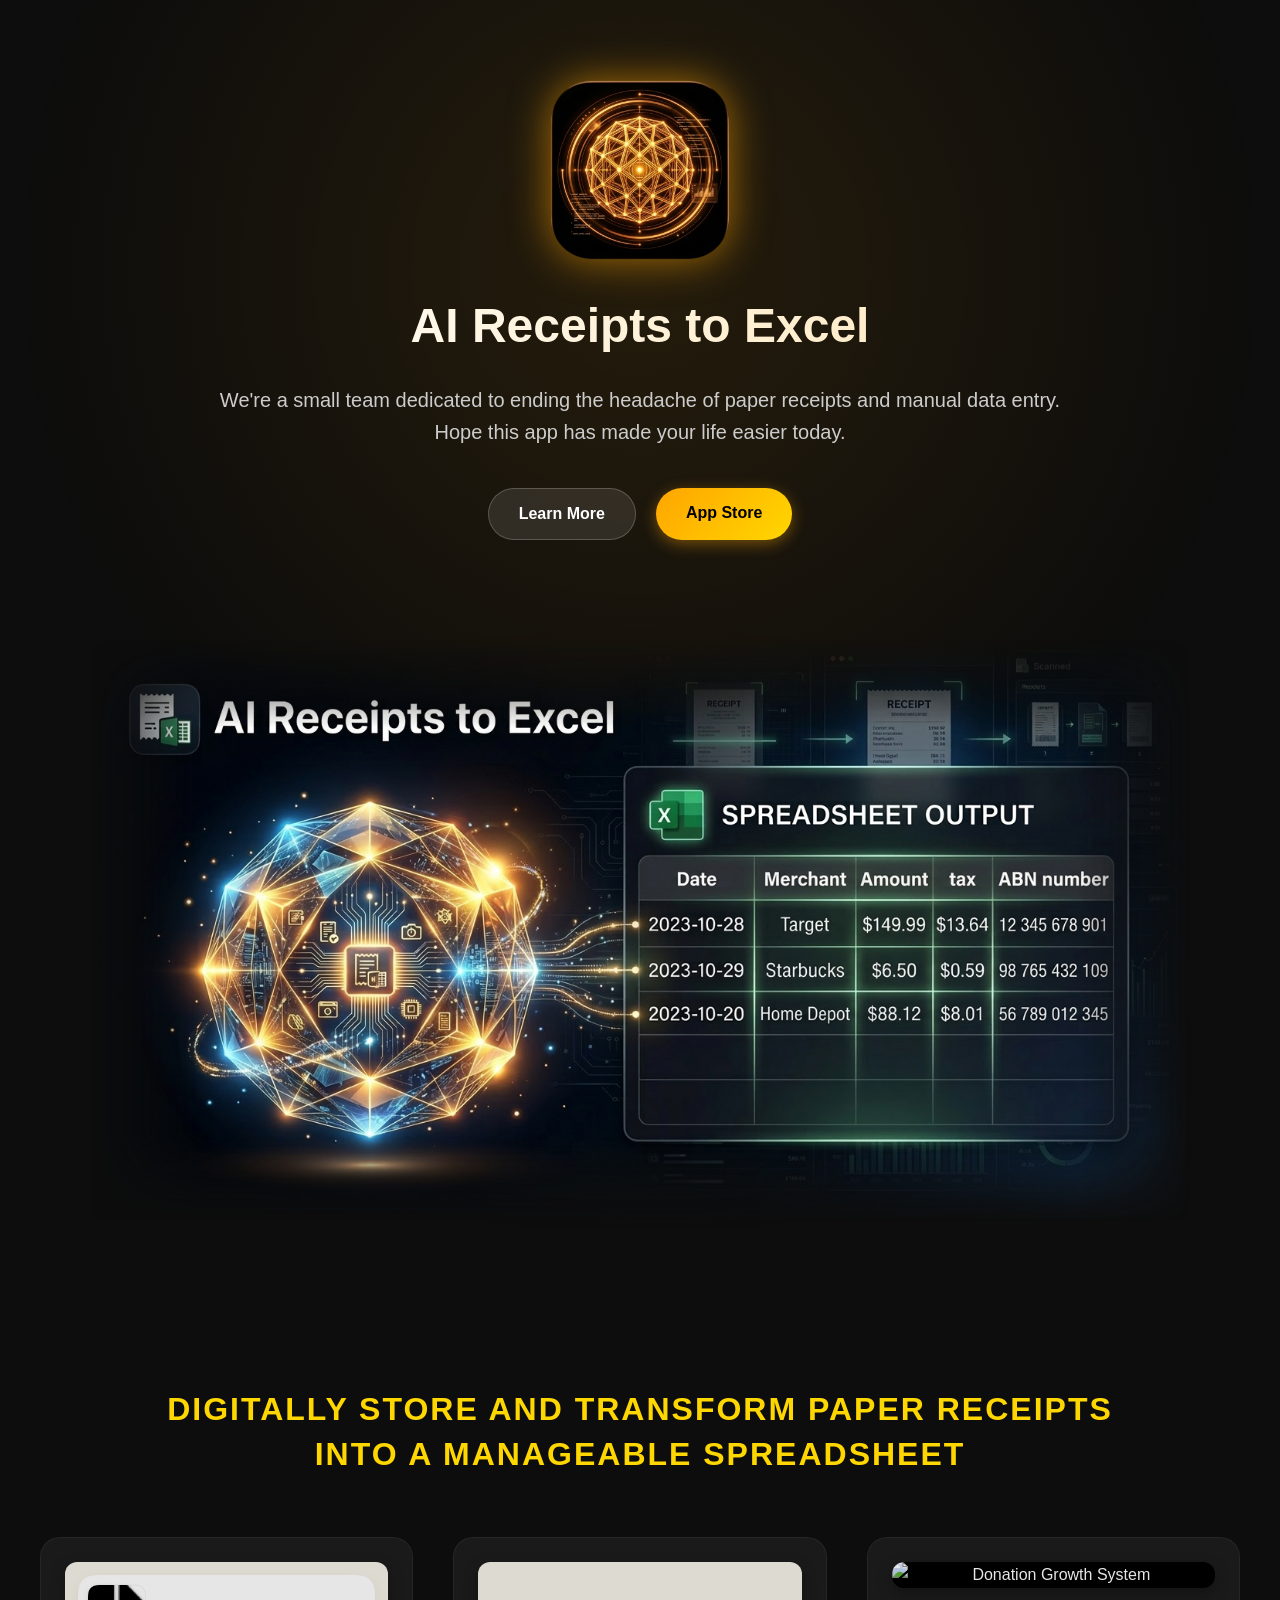
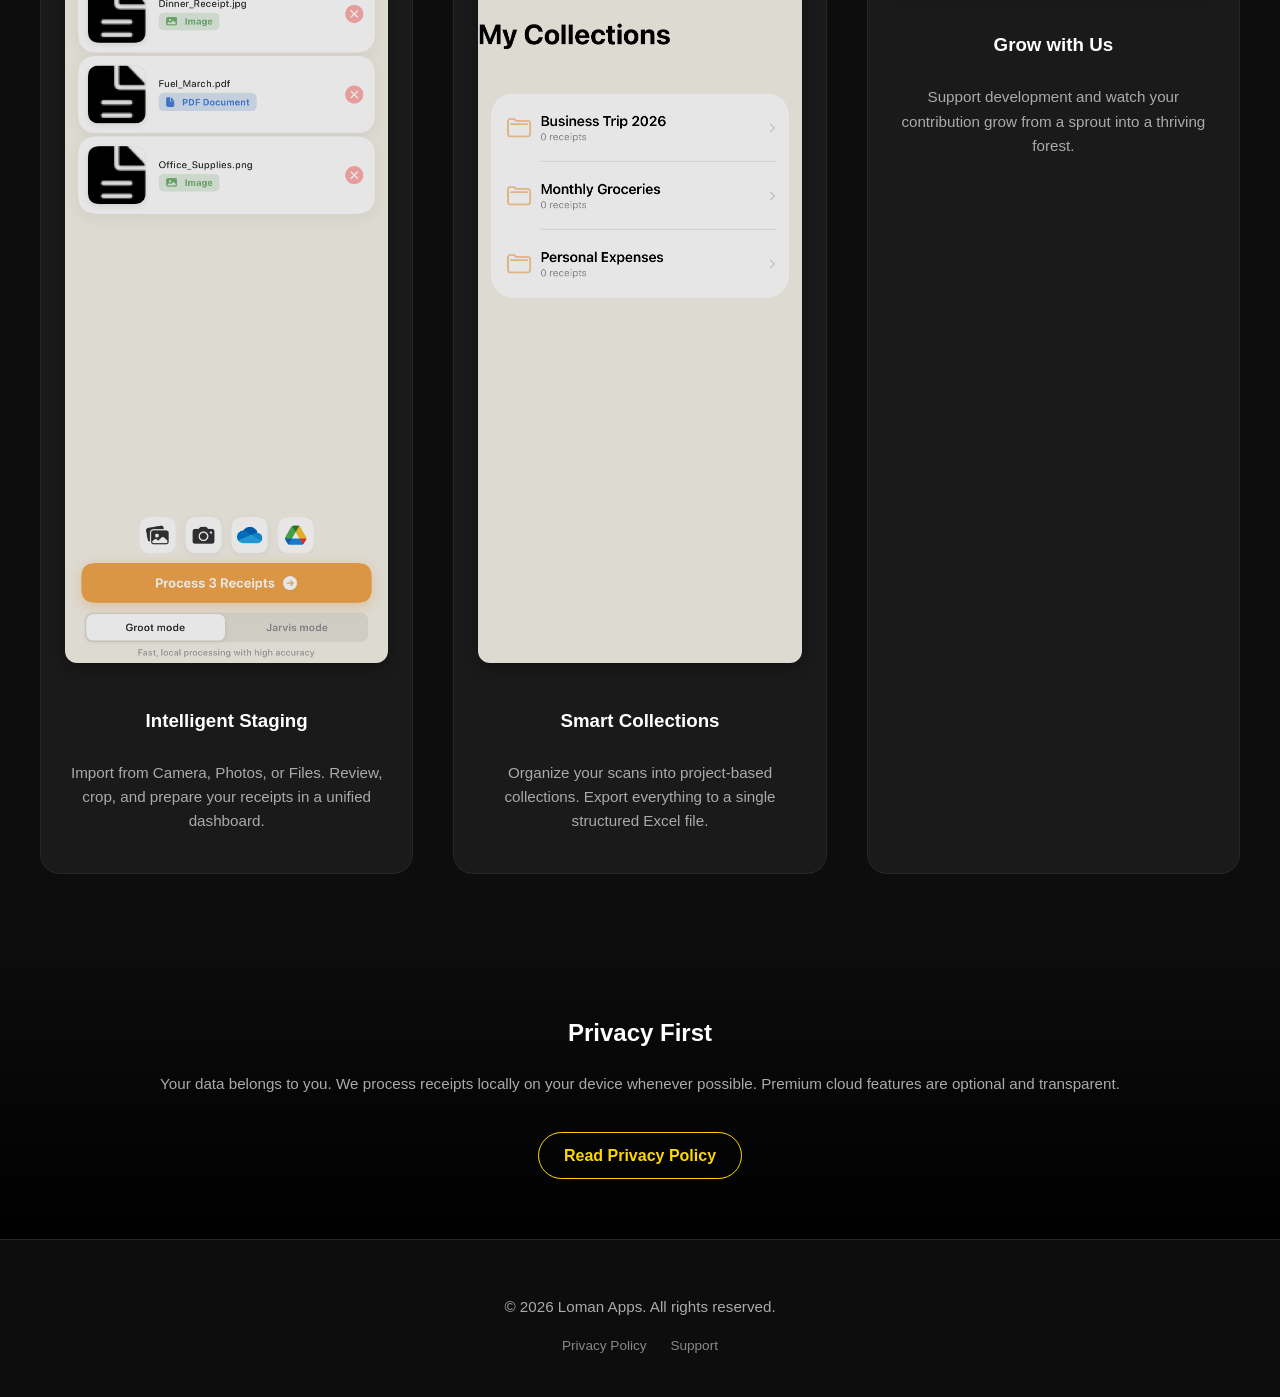
==== index.html @ 1a1b17c7 "Update index.html" ====
<!DOCTYPE html>
<html lang="en">
<head>
    <meta charset="UTF-8">
    <meta name="viewport" content="width=device-width, initial-scale=1.0">
    <title>AI Receipts to Excel | Transform Paper to Data</title>
    <meta name="description" content="Turn your paper receipts into structured Excel spreadsheets instantly using AI. Powered by local intelligence and advanced cloud processing.">
    
    <!-- Open Graph / Social Media -->
    <meta property="og:title" content="AI Receipts to Excel">
    <meta property="og:description" content="Transform paper receipts into structured spreadsheets with AI.">
    <meta property="og:image" content="https://lomanApps.github.io/ai-receipts-docs/og-image.jpg">
    <meta property="og:url" content="https://lomanApps.github.io/ai-receipts-docs/">
    
    <!-- Favicon -->
    <link rel="icon" type="image/png" href="Jarvis_Icon.png">
    
    <link rel="stylesheet" href="style.css">
</head>
<body>
    <div class="bg-overlay"></div>
    
    <header class="hero">
        <div class="container">
            <div class="logo-container">
                <img src="Jarvis_Icon.png" alt="Jarvis AI Core" class="jarvis-orb">
            </div>
            <h1>AI Receipts to Excel</h1>
            <p class="tagline">We're a small team dedicated to ending the headache of paper receipts and manual data entry.<br> Hope this app has made your life easier today.</p>
            
            <div class="cta-buttons">
                <a href="#features" class="btn btn-secondary">Learn More</a>
                <a href="mailto:support@loman.io" class="btn btn-primary">App Store</a>
            </div>
        </div>
    </header>

    <section class="transformation-reveal">
        <div class="container">
            <div class="visual-reveal">
                <img src="og-image.jpg" alt="Jarvis AI Transformation" class="hero-graphic">
            </div>
        </div>
    </section>

    <section id="features" class="features">
        <div class="container">
            <h2>Digitally Store and Transform Paper Receipts <br> into a manageable Spreadsheet</h2>
            <div class="feature-grid">
                <!-- Feature 1: Core Workflow -->
                <div class="feature-card">
                    <div class="image-wrapper">
                        <img src="testMainStagingView_WithData_Visual.1.png" alt="Staging Area Interface">
                    </div>
                    <h3>Intelligent Staging</h3>
                    <p>Import from Camera, Photos, or Files. Review, crop, and prepare your receipts in a unified dashboard.</p>
                </div>

                <!-- Feature 2: Organization -->
                <div class="feature-card">
                    <div class="image-wrapper">
                        <img src="testCollectionList_WithData_Visual.1.png" alt="Collection Management">
                    </div>
                    <h3>Smart Collections</h3>
                    <p>Organize your scans into project-based collections. Export everything to a single structured Excel file.</p>
                </div>

                <!-- Feature 3: Gamification -->
                <div class="feature-card">
                    <div class="image-wrapper">
                        <img src="testDonationWall_Visual.1.png" alt="Donation Growth System">
                    </div>
                    <h3>Grow with Us</h3>
                    <p>Support development and watch your contribution grow from a sprout into a thriving forest.</p>
                </div>
            </div>
        </div>
    </section>

    <section class="privacy-section">
        <div class="container">
            <h2>Privacy First</h2>
            <p>Your data belongs to you. We process receipts locally on your device whenever possible. Premium cloud features are optional and transparent.</p>
            <a href="PRIVACY.md" class="btn btn-outline">Read Privacy Policy</a>
        </div>
    </section>

    <footer>
        <div class="container">
            <p>&copy; 2026 Loman Apps. All rights reserved.</p>
            <div class="footer-links">
                <a href="PRIVACY.md">Privacy Policy</a>
                <a href="mailto:support@loman.io">Support</a>
            </div>
        </div>
    </footer>
</body>
</html>
---- style.css ----
:root {
    --bg-color: #0d0d0d;
    --text-color: #ffffff;
    --accent-gold: #FFD700;
    --accent-orange: #FFA500;
    --card-bg: #1a1a1a;
    --font-stack: -apple-system, BlinkMacSystemFont, "Segoe UI", Roboto, Oxygen-Sans, Ubuntu, Cantarell, "Helvetica Neue", sans-serif;
}

body {
    background-color: var(--bg-color);
    color: var(--text-color);
    font-family: var(--font-stack);
    margin: 0;
    line-height: 1.6;
    overflow-x: hidden;
}

.bg-overlay {
    position: fixed;
    top: 0;
    left: 0;
    width: 100%;
    height: 100%;
    background: radial-gradient(circle at 50% 30%, rgba(255, 165, 0, 0.1) 0%, rgba(0, 0, 0, 0) 70%);
    z-index: -1;
    pointer-events: none;
}

.container {
    max-width: 1200px;
    margin: 0 auto;
    padding: 0 24px;
    text-align: center;
}

/* Hero Section */
.hero {
    padding: 80px 0 40px;
}

.jarvis-orb {
    width: 180px;
    height: 180px;
    margin-bottom: 20px;
    filter: drop-shadow(0 0 20px rgba(255, 165, 0, 0.6));
    animation: float 6s ease-in-out infinite;
}

@keyframes float {
    0%, 100% { transform: translateY(0); }
    50% { transform: translateY(-10px); }
}

h1 {
    font-size: 3rem;
    margin: 0;
    background: linear-gradient(to right, #ffffff, #ffe5b4);
    -webkit-background-clip: text;
    -webkit-text-fill-color: transparent;
}

.tagline {
    font-size: 1.25rem;
    color: #cccccc;
    margin-bottom: 40px;
    font-weight: 300;
}

.cta-buttons {
    display: flex;
    justify-content: center;
    gap: 20px;
    margin-bottom: 60px;
}

.btn {
    text-decoration: none;
    padding: 12px 30px;
    border-radius: 30px;
    font-weight: 600;
    transition: all 0.3s ease;
}

.btn-primary {
    background: linear-gradient(135deg, var(--accent-orange), var(--accent-gold));
    color: #000;
    box-shadow: 0 4px 15px rgba(255, 165, 0, 0.4);
}

.btn-primary:hover {
    transform: translateY(-2px);
    box-shadow: 0 6px 20px rgba(255, 165, 0, 0.6);
}

.btn-secondary {
    background: rgba(255, 255, 255, 0.1);
    color: #fff;
    border: 1px solid rgba(255, 255, 255, 0.2);
}

.btn-secondary:hover {
    background: rgba(255, 255, 255, 0.2);
}

/* Features Grid */
.features {
    padding: 60px 0;
}

.transformation-reveal {
    padding: 0 0 80px;
    background: transparent; /* Removed linear gradient to eliminate the 'distinct line' */
}

.visual-reveal {
    width: 100%;
    max-width: 1100px;
    margin: 0 auto;
    position: relative;
}

/* Add a soft glow behind the graphic to give it depth */
.visual-reveal::before {
    content: '';
    position: absolute;
    top: 50%;
    left: 50%;
    transform: translate(-50%, -50%);
    width: 80%;
    height: 80%;
    background: radial-gradient(circle, rgba(255, 165, 0, 0.15) 0%, transparent 70%);
    filter: blur(40px);
    z-index: -1;
}

.hero-graphic {
    width: 100%;
    height: auto;
    display: block;
    /* Blend the image edges into the background using a mask */
    -webkit-mask-image: linear-gradient(to bottom, 
        transparent 0%, 
        black 15%, 
        black 85%, 
        transparent 100%
    ), linear-gradient(to right, 
        transparent 0%, 
        black 10%, 
        black 90%, 
        transparent 100%
    );
    mask-image: linear-gradient(to bottom, 
        transparent 0%, 
        black 15%, 
        black 85%, 
        transparent 100%
    ), linear-gradient(to right, 
        transparent 0%, 
        black 10%, 
        black 90%, 
        transparent 100%
    );
    -webkit-mask-composite: source-in;
    mask-composite: intersect;
}

.features h2 {
    font-size: 2rem;
    margin-bottom: 60px;
    color: var(--accent-gold);
    text-transform: uppercase;
    letter-spacing: 2px;
    line-height: 1.4;
}

.feature-grid {
    display: grid;
    grid-template-columns: repeat(auto-fit, minmax(280px, 1fr));
    gap: 40px;
    justify-content: center;
    align-items: stretch;
}

.feature-card {
    background: var(--card-bg);
    border-radius: 20px;
    padding: 24px;
    border: 1px solid rgba(255, 255, 255, 0.05);
    transition: all 0.3s ease;
    display: flex;
    flex-direction: column;
}

.feature-card:hover {
    transform: translateY(-8px);
    border-color: rgba(255, 215, 0, 0.3);
    box-shadow: 0 10px 30px rgba(0,0,0,0.5);
}

.image-wrapper {
    width: 100%;
    border-radius: 12px;
    margin-bottom: 24px;
    background: #000;
    box-shadow: 0 5px 15px rgba(0,0,0,0.3);
}

.image-wrapper img {
    width: 100%;
    height: auto;
    display: block;
    opacity: 0.9;
    transition: opacity 0.3s ease;
    border-radius: 12px;
}

.feature-card:hover img {
    opacity: 1;
}

h3 {
    color: var(--text-color);
    margin-bottom: 10px;
}

p {
    color: #aaaaaa;
    font-size: 0.95rem;
}

/* Privacy & Footer */
.privacy-section {
    padding: 60px 0;
    background: linear-gradient(to top, #000000, var(--bg-color));
}

.btn-outline {
    display: inline-block;
    margin-top: 20px;
    padding: 10px 25px;
    border: 1px solid var(--accent-gold);
    color: var(--accent-gold);
    border-radius: 25px;
    text-decoration: none;
    transition: all 0.3s ease;
}

.btn-outline:hover {
    background: var(--accent-gold);
    color: #000;
}

footer {
    padding: 40px 0;
    border-top: 1px solid rgba(255, 255, 255, 0.1);
    font-size: 0.85rem;
    color: #666;
}

.footer-links {
    margin-top: 10px;
}

.footer-links a {
    color: #888;
    margin: 0 10px;
    text-decoration: none;
}

.footer-links a:hover {
    color: var(--accent-gold);
}

/* Responsive */
@media (max-width: 768px) {
    .container {
        padding: 0 16px;
    }

    .hero {
        padding: 40px 0 20px;
    }

    .jarvis-orb {
        width: 140px;
        height: 140px;
        margin-bottom: 16px;
    }

    h1 {
        font-size: 2rem; /* Scaled down from 3rem */
        line-height: 1.2;
    }

    .tagline {
        font-size: 1rem; /* Scaled down from 1.25rem */
        margin-bottom: 30px;
    }

    .cta-buttons {
        flex-direction: column;
        gap: 16px;
        margin-bottom: 40px;
    }

    .btn {
        width: 100%;
        box-sizing: border-box;
    }

    /* Transformation Reveal on Mobile */
    .transformation-reveal {
        padding: 0 0 40px;
    }
    
    .visual-reveal {
        border-radius: 12px;
    }

    /* Feature Grid Mobile Optimization */
    .features {
        padding: 40px 0;
    }

    .features h2 {
        font-size: 1.5rem; /* Reduced from 2rem */
        letter-spacing: 1px;
        margin-bottom: 30px;
    }

    /* Hide breaks in headings on mobile */
    .features h2 br {
        display: none;
    }

    .feature-grid {
        grid-template-columns: 1fr; /* Single column on mobile */
        gap: 24px;
    }
    
    .feature-card {
        padding: 20px;
    }
}
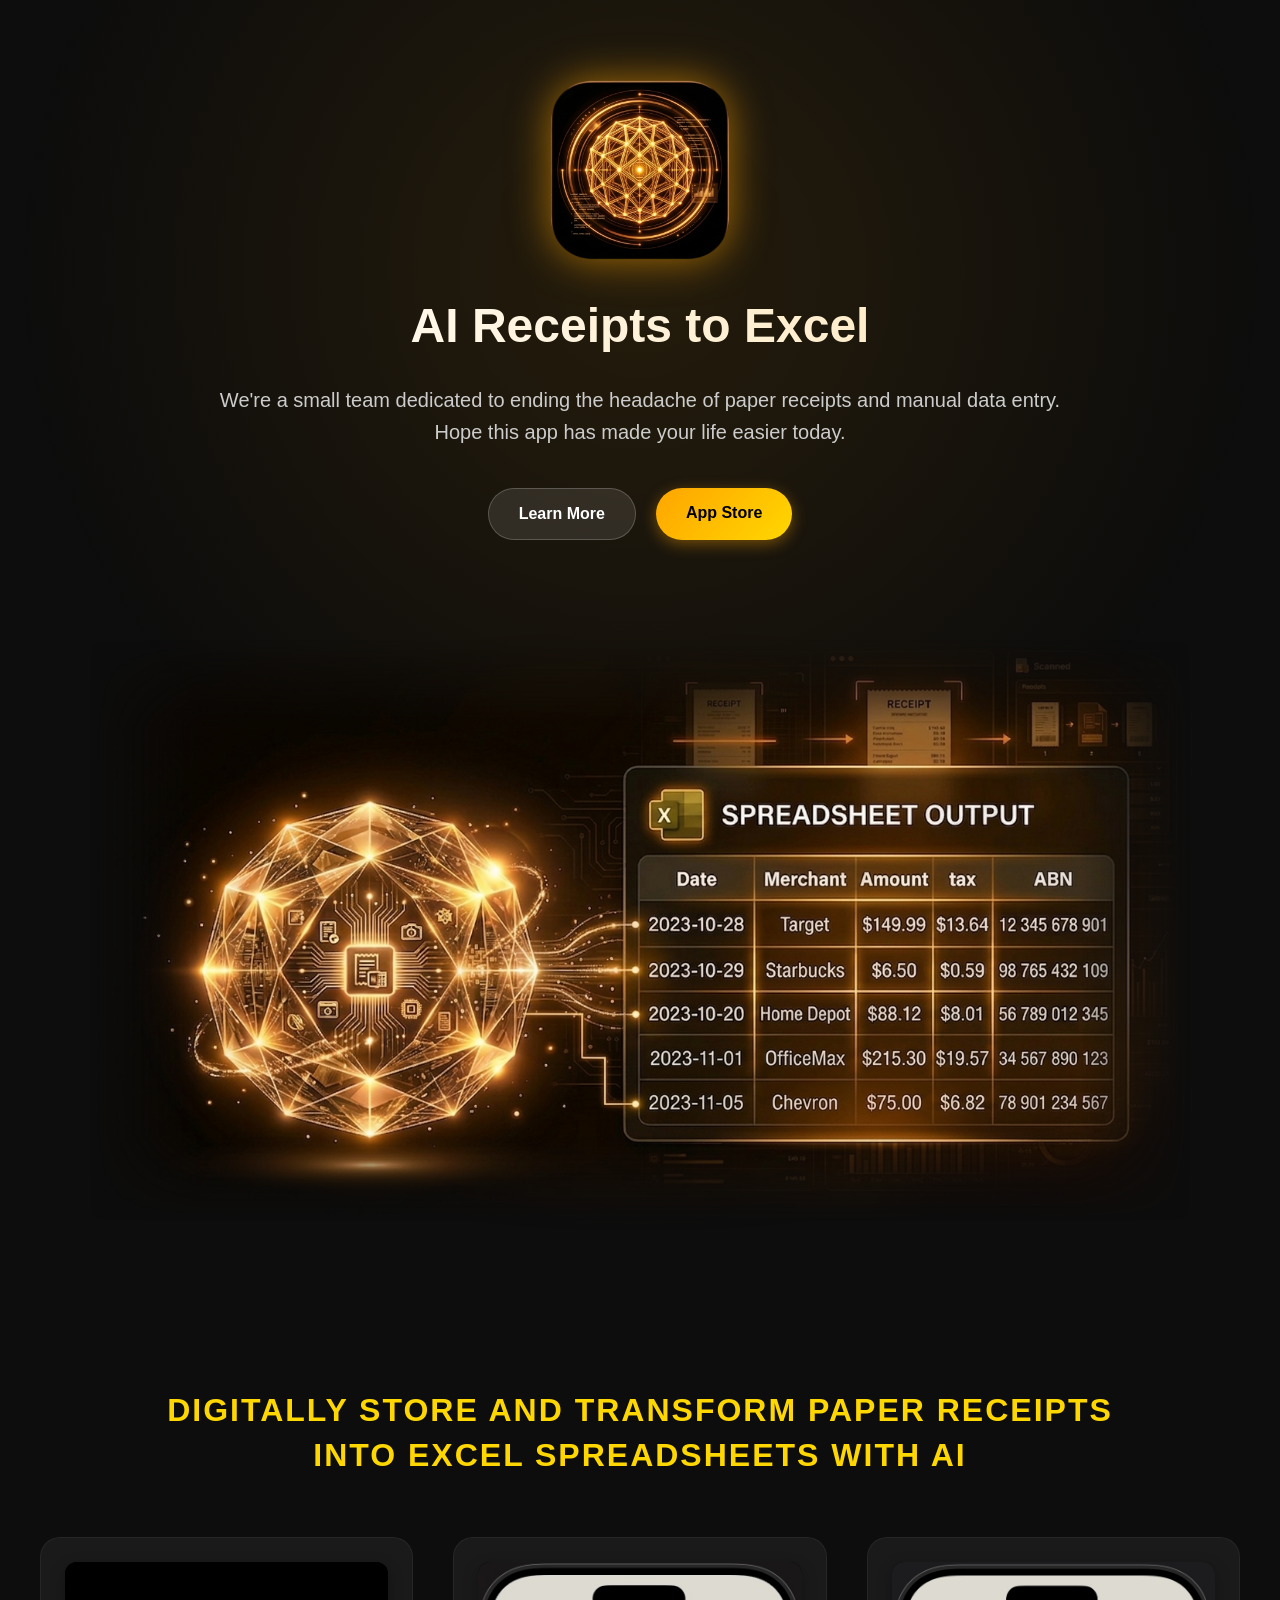
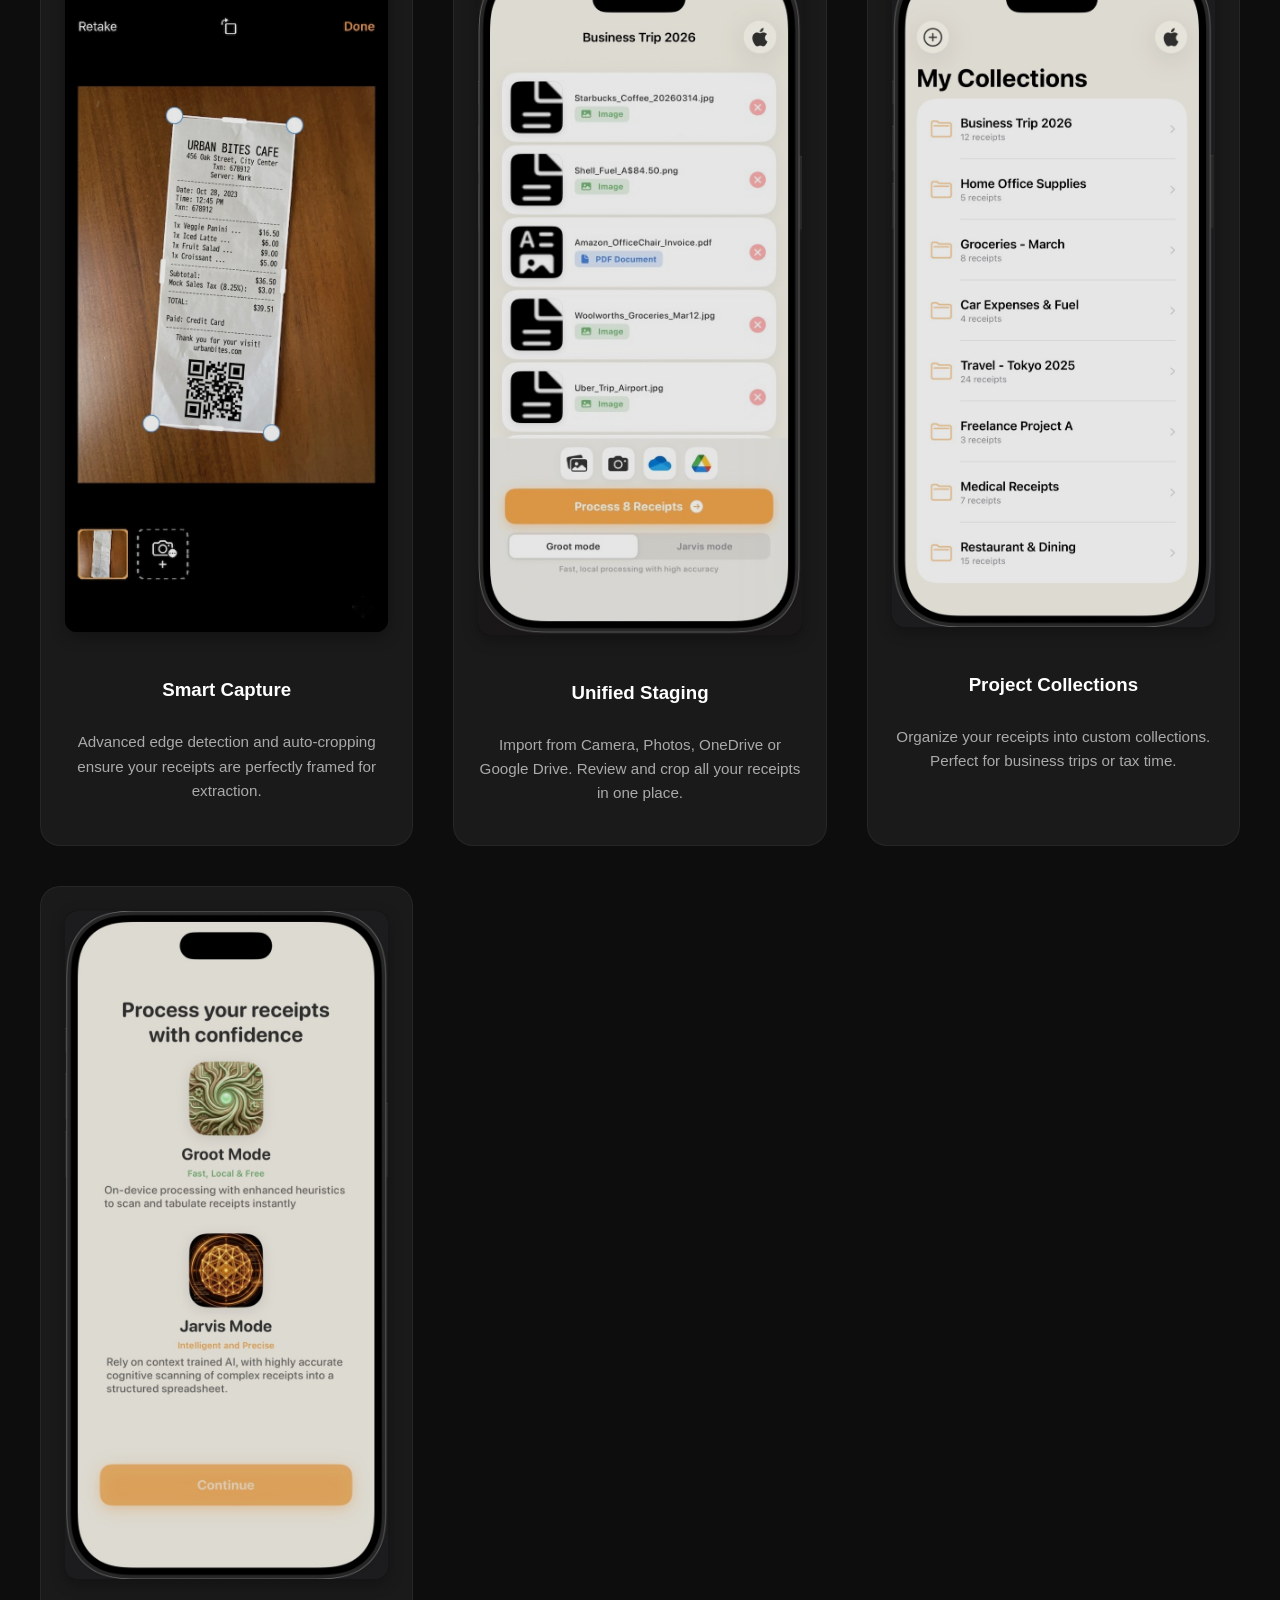
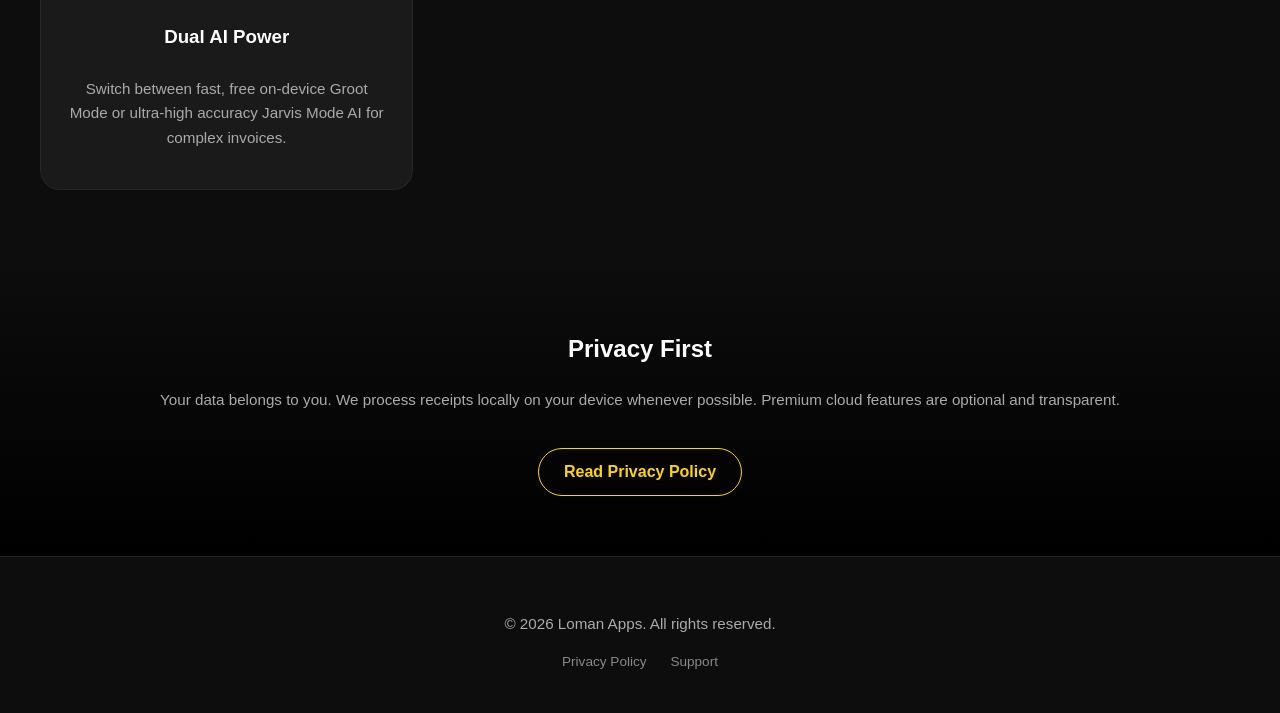
==== commit 33782de3: "Add files via upload" ====
--- a/index.html
+++ b/index.html
@@ -45,33 +45,42 @@
 
     <section id="features" class="features">
         <div class="container">
-            <h2>Digitally Store and Transform Paper Receipts <br> into a manageable Spreadsheet</h2>
+            <h2>Digitally Store and Transform Paper Receipts <br> into Excel Spreadsheets with AI</h2>
             <div class="feature-grid">
-                <!-- Feature 1: Core Workflow -->
+                <!-- Feature 1: Scanning -->
                 <div class="feature-card">
                     <div class="image-wrapper">
-                        <img src="testMainStagingView_WithData_Visual.1.png" alt="Staging Area Interface">
+                        <img src="Pic_CameraScan.jpg" alt="Smart Camera Scanning">
                     </div>
-                    <h3>Intelligent Staging</h3>
-                    <p>Import from Camera, Photos, or Files. Review, crop, and prepare your receipts in a unified dashboard.</p>
+                    <h3>Smart Capture</h3>
+                    <p>Advanced edge detection and auto-cropping ensure your receipts are perfectly framed for extraction.</p>
                 </div>
 
-                <!-- Feature 2: Organization -->
+                <!-- Feature 2: Staging -->
                 <div class="feature-card">
                     <div class="image-wrapper">
-                        <img src="testCollectionList_WithData_Visual.1.png" alt="Collection Management">
+                        <img src="Pic_Staging.jpg" alt="Staging Area Interface">
                     </div>
-                    <h3>Smart Collections</h3>
-                    <p>Organize your scans into project-based collections. Export everything to a single structured Excel file.</p>
+                    <h3>Unified Staging</h3>
+                    <p>Import from Camera, Photos, OneDrive or Google Drive. Review and crop all your receipts in one place.</p>
                 </div>
 
-                <!-- Feature 3: Gamification -->
+                <!-- Feature 3: Organization -->
                 <div class="feature-card">
                     <div class="image-wrapper">
-                        <img src="testDonationWall_Visual.1.png" alt="Donation Growth System">
+                        <img src="Pic_Collections.jpg" alt="Collection Management">
                     </div>
-                    <h3>Grow with Us</h3>
-                    <p>Support development and watch your contribution grow from a sprout into a thriving forest.</p>
+                    <h3>Project Collections</h3>
+                    <p>Organize your receipts into custom collections. Perfect for business trips or tax time.</p>
+                </div>
+
+                <!-- Feature 4: AI Modes -->
+                <div class="feature-card">
+                    <div class="image-wrapper">
+                        <img src="OnboardPage2.jpg" alt="AI Processing Modes">
+                    </div>
+                    <h3>Dual AI Power</h3>
+                    <p>Switch between fast, free on-device Groot Mode or ultra-high accuracy Jarvis Mode AI for complex invoices.</p>
                 </div>
             </div>
         </div>
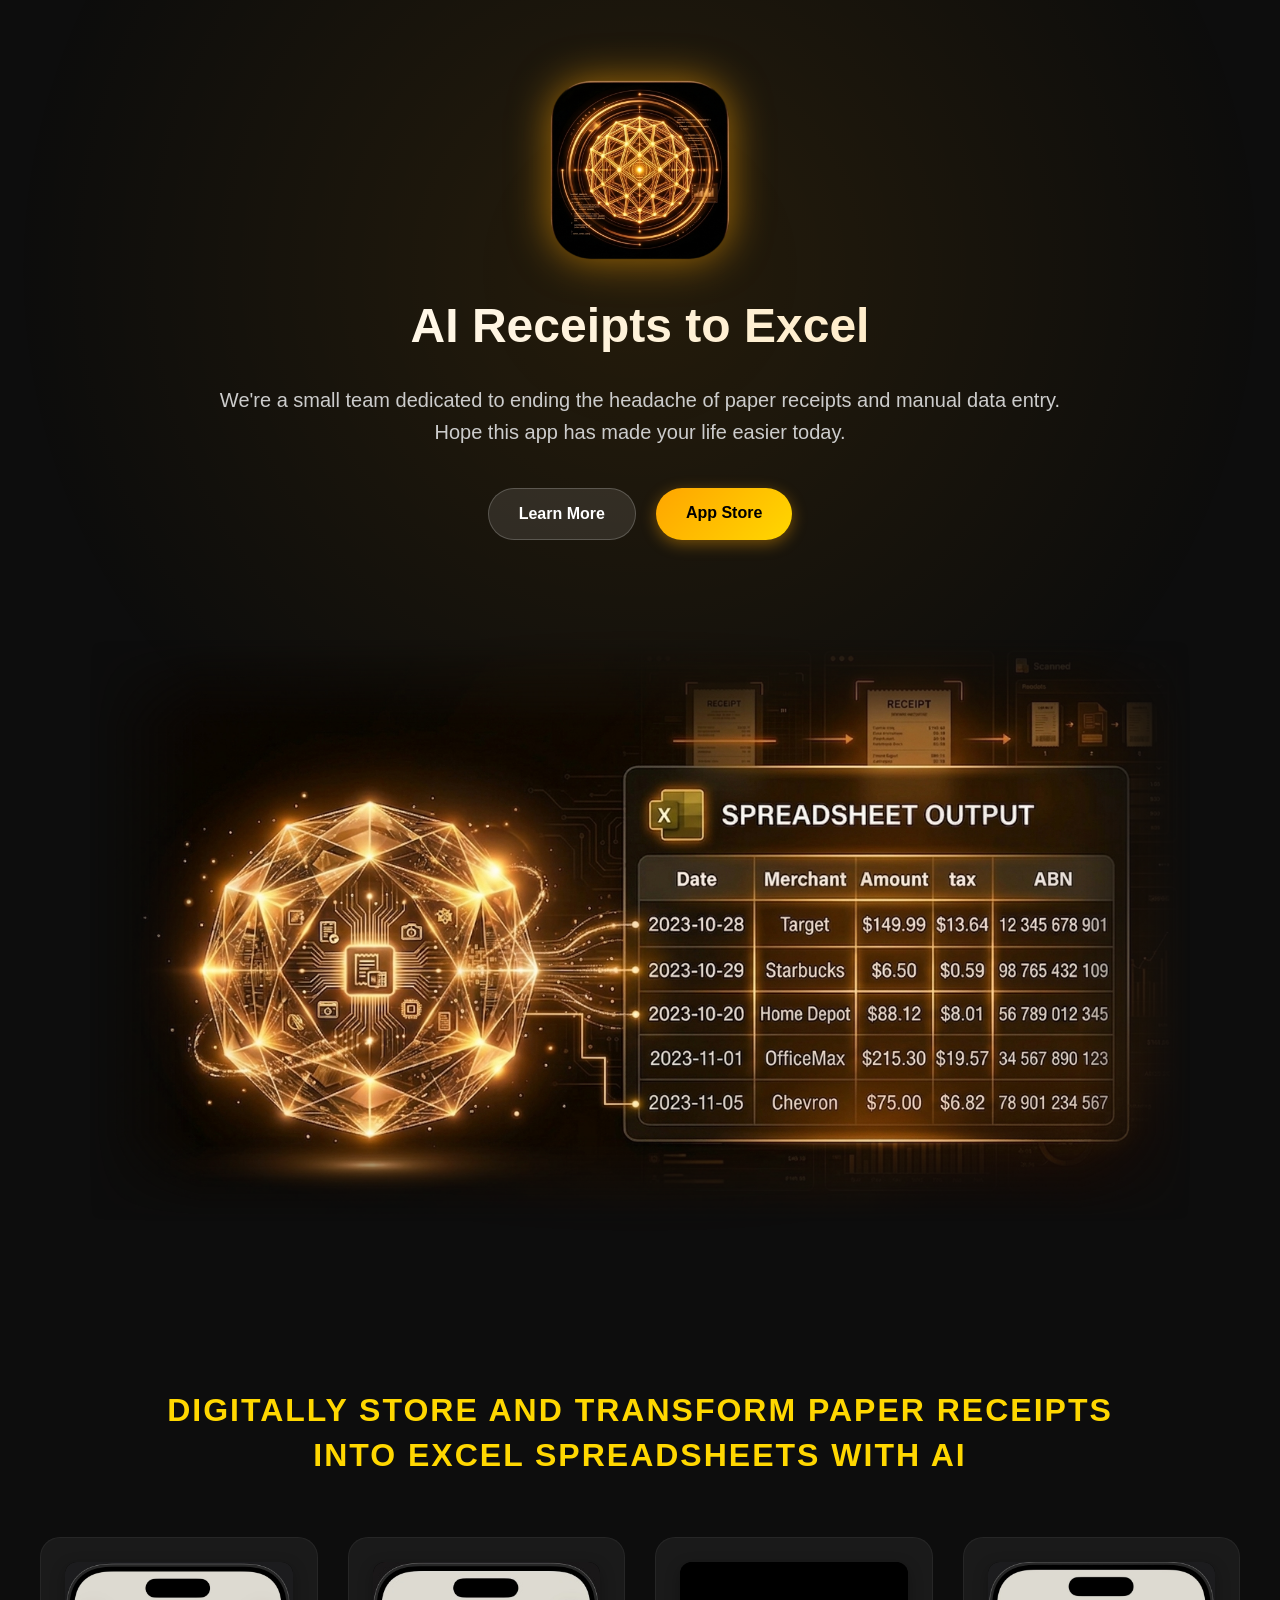
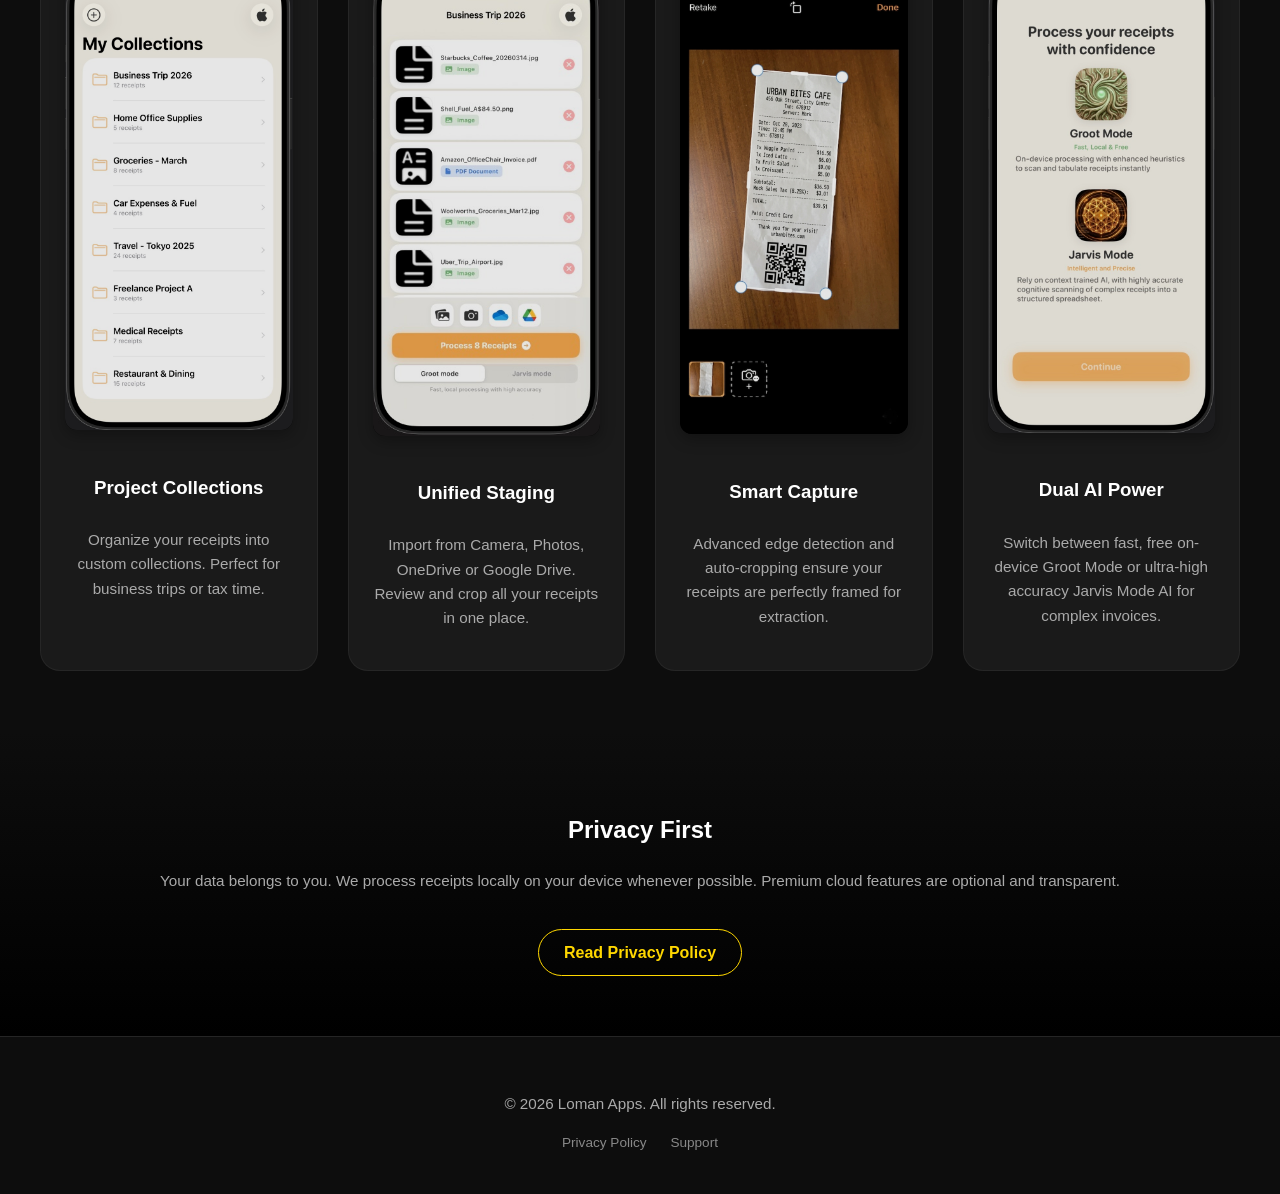
==== commit 07de8f00: "Add files via upload" ====
--- a/index.html
+++ b/index.html
@@ -47,13 +47,13 @@
         <div class="container">
             <h2>Digitally Store and Transform Paper Receipts <br> into Excel Spreadsheets with AI</h2>
             <div class="feature-grid">
-                <!-- Feature 1: Scanning -->
+                <!-- Feature 1: Organization -->
                 <div class="feature-card">
                     <div class="image-wrapper">
-                        <img src="Pic_CameraScan.jpg" alt="Smart Camera Scanning">
+                        <img src="Pic_Collections.jpg" alt="Collection Management">
                     </div>
-                    <h3>Smart Capture</h3>
-                    <p>Advanced edge detection and auto-cropping ensure your receipts are perfectly framed for extraction.</p>
+                    <h3>Project Collections</h3>
+                    <p>Organize your receipts into custom collections. Perfect for business trips or tax time.</p>
                 </div>
 
                 <!-- Feature 2: Staging -->
@@ -65,13 +65,13 @@
                     <p>Import from Camera, Photos, OneDrive or Google Drive. Review and crop all your receipts in one place.</p>
                 </div>
 
-                <!-- Feature 3: Organization -->
+                <!-- Feature 3: Scanning -->
                 <div class="feature-card">
                     <div class="image-wrapper">
-                        <img src="Pic_Collections.jpg" alt="Collection Management">
+                        <img src="Pic_CameraScan.jpg" alt="Smart Camera Scanning">
                     </div>
-                    <h3>Project Collections</h3>
-                    <p>Organize your receipts into custom collections. Perfect for business trips or tax time.</p>
+                    <h3>Smart Capture</h3>
+                    <p>Advanced edge detection and auto-cropping ensure your receipts are perfectly framed for extraction.</p>
                 </div>
 
                 <!-- Feature 4: AI Modes -->
--- a/style.css
+++ b/style.css
@@ -176,10 +176,16 @@
 
 .feature-grid {
     display: grid;
-    grid-template-columns: repeat(auto-fit, minmax(280px, 1fr));
-    gap: 40px;
+    grid-template-columns: repeat(auto-fit, minmax(240px, 1fr));
+    gap: 30px;
     justify-content: center;
     align-items: stretch;
+}
+
+@media (min-width: 1024px) {
+    .feature-grid {
+        grid-template-columns: repeat(4, 1fr); /* Force 4 columns on desktop */
+    }
 }
 
 .feature-card {
@@ -324,9 +330,10 @@
     }
 
     .features h2 {
-        font-size: 1.5rem; /* Reduced from 2rem */
+        font-size: 1rem; /* Matched to tagline size */
         letter-spacing: 1px;
         margin-bottom: 30px;
+        text-transform: none; /* Optional: Makes it feel more like the tagline style */
     }
 
     /* Hide breaks in headings on mobile */
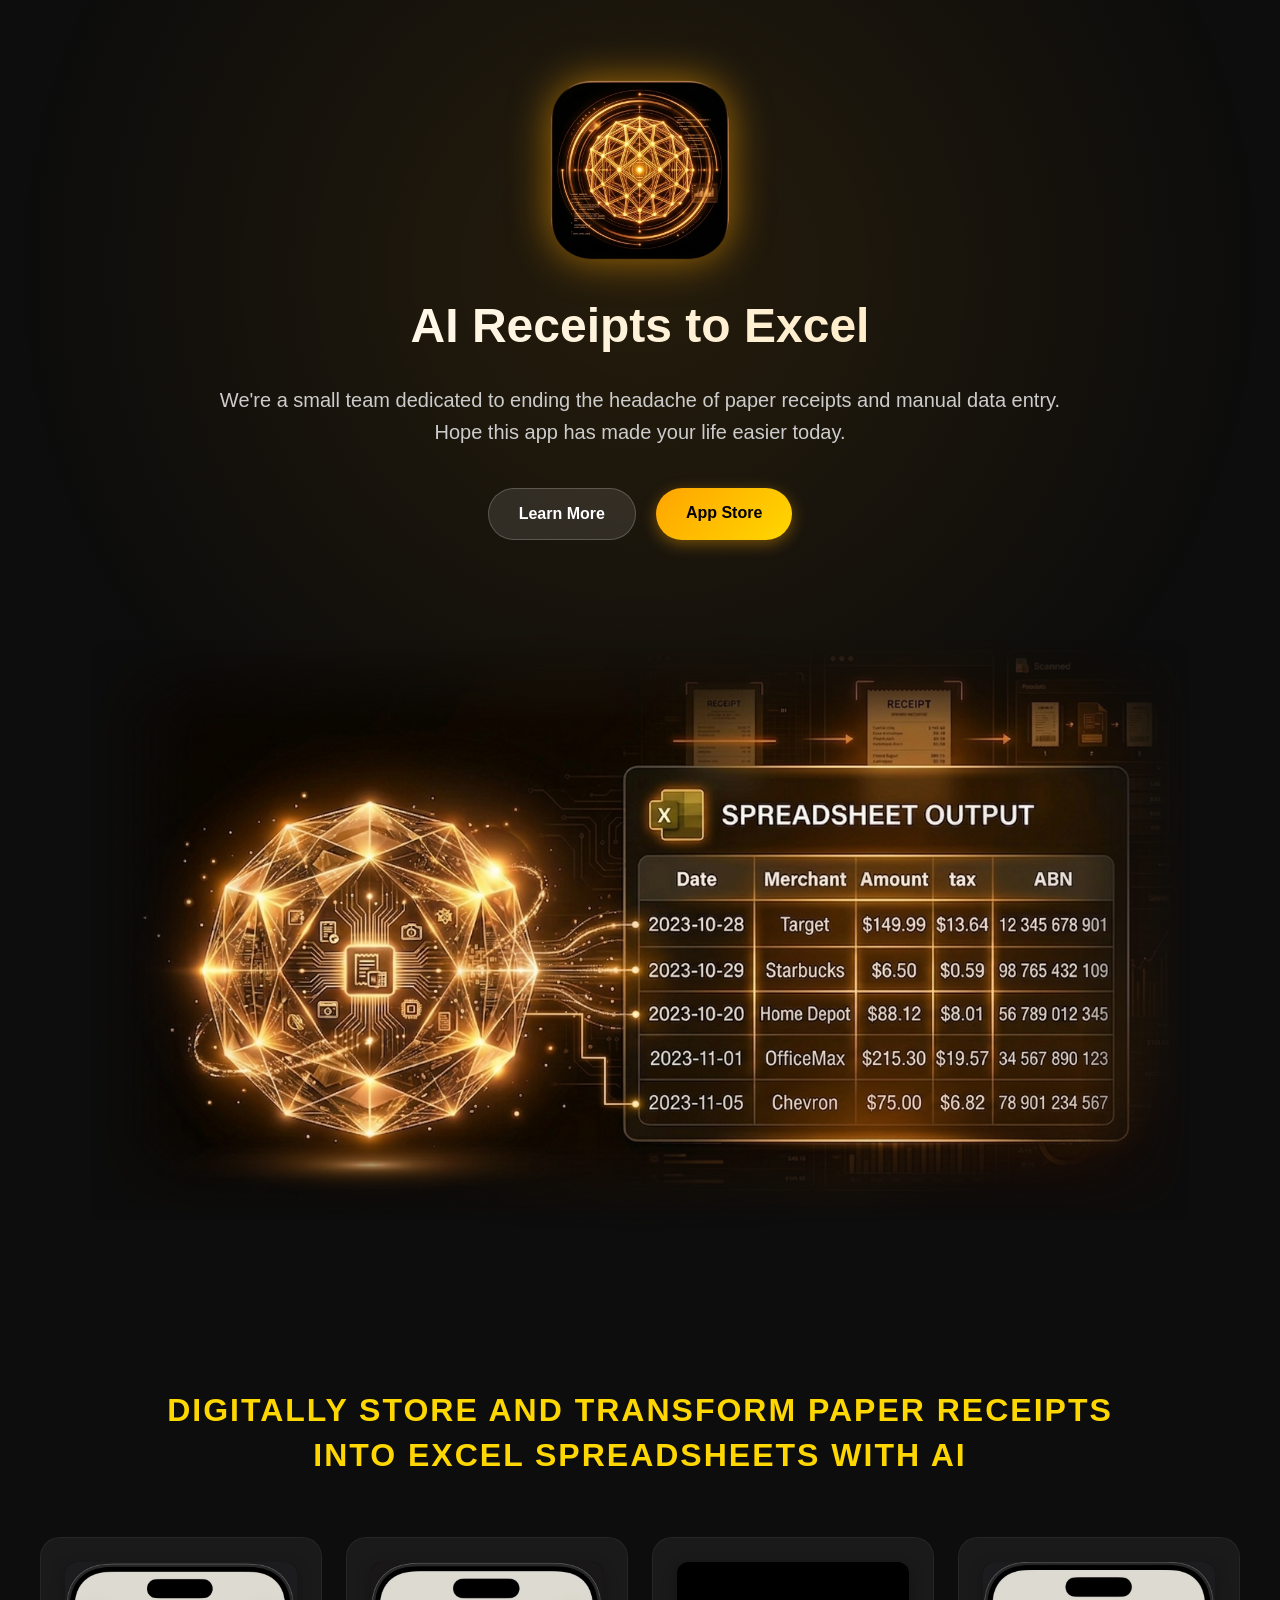
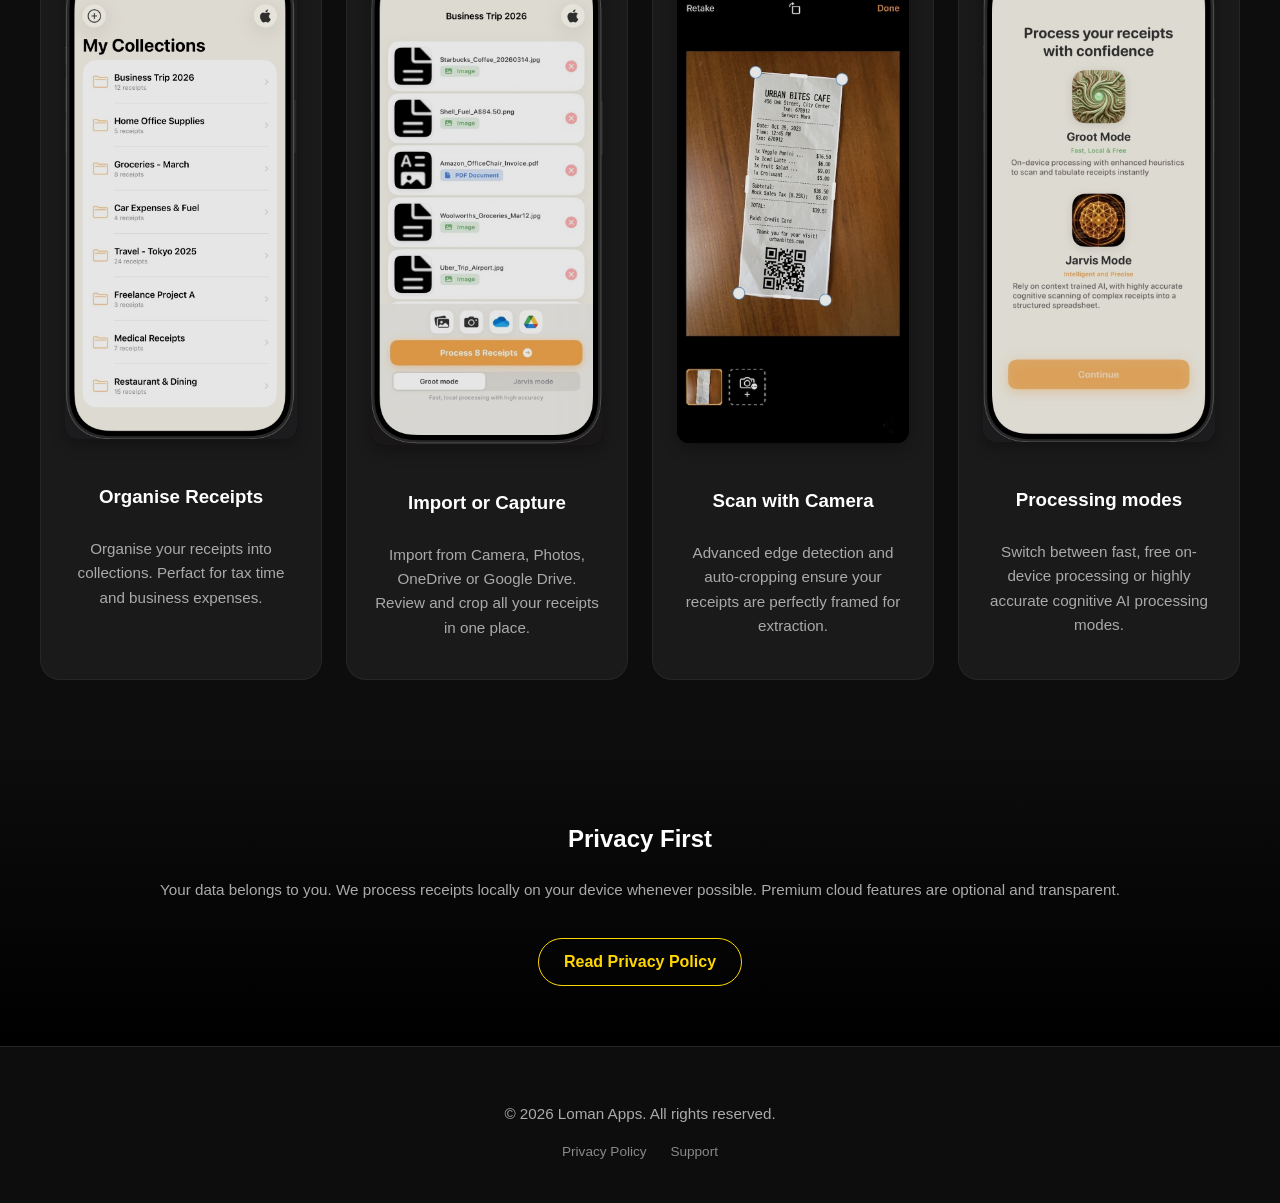
==== commit ecd9ed7f: "Update index.html" ====
--- a/index.html
+++ b/index.html
@@ -52,8 +52,8 @@
                     <div class="image-wrapper">
                         <img src="Pic_Collections.jpg" alt="Collection Management">
                     </div>
-                    <h3>Project Collections</h3>
-                    <p>Organize your receipts into custom collections. Perfect for business trips or tax time.</p>
+                    <h3>Organise Receipts</h3>
+                    <p>Organise your receipts into collections. Perfact for tax time and business expenses.</p>
                 </div>
 
                 <!-- Feature 2: Staging -->
@@ -61,7 +61,7 @@
                     <div class="image-wrapper">
                         <img src="Pic_Staging.jpg" alt="Staging Area Interface">
                     </div>
-                    <h3>Unified Staging</h3>
+                    <h3>Import or Capture</h3>
                     <p>Import from Camera, Photos, OneDrive or Google Drive. Review and crop all your receipts in one place.</p>
                 </div>
 
@@ -70,7 +70,7 @@
                     <div class="image-wrapper">
                         <img src="Pic_CameraScan.jpg" alt="Smart Camera Scanning">
                     </div>
-                    <h3>Smart Capture</h3>
+                    <h3>Scan with Camera</h3>
                     <p>Advanced edge detection and auto-cropping ensure your receipts are perfectly framed for extraction.</p>
                 </div>
 
@@ -79,8 +79,8 @@
                     <div class="image-wrapper">
                         <img src="OnboardPage2.jpg" alt="AI Processing Modes">
                     </div>
-                    <h3>Dual AI Power</h3>
-                    <p>Switch between fast, free on-device Groot Mode or ultra-high accuracy Jarvis Mode AI for complex invoices.</p>
+                    <h3>Processing modes</h3>
+                    <p>Switch between fast, free on-device processing or highly accurate cognitive AI processing modes.</p>
                 </div>
             </div>
         </div>
--- a/style.css
+++ b/style.css
@@ -176,15 +176,16 @@
 
 .feature-grid {
     display: grid;
-    grid-template-columns: repeat(auto-fit, minmax(240px, 1fr));
-    gap: 30px;
+    grid-template-columns: repeat(auto-fit, minmax(250px, 1fr));
+    gap: 20px;
     justify-content: center;
     align-items: stretch;
 }
 
-@media (min-width: 1024px) {
+@media (min-width: 800px) {
     .feature-grid {
-        grid-template-columns: repeat(4, 1fr); /* Force 4 columns on desktop */
+        grid-template-columns: repeat(4, minmax(0, 1fr)); /* Strictly force 4 columns, allow cards to shrink */
+        gap: 24px;
     }
 }
 
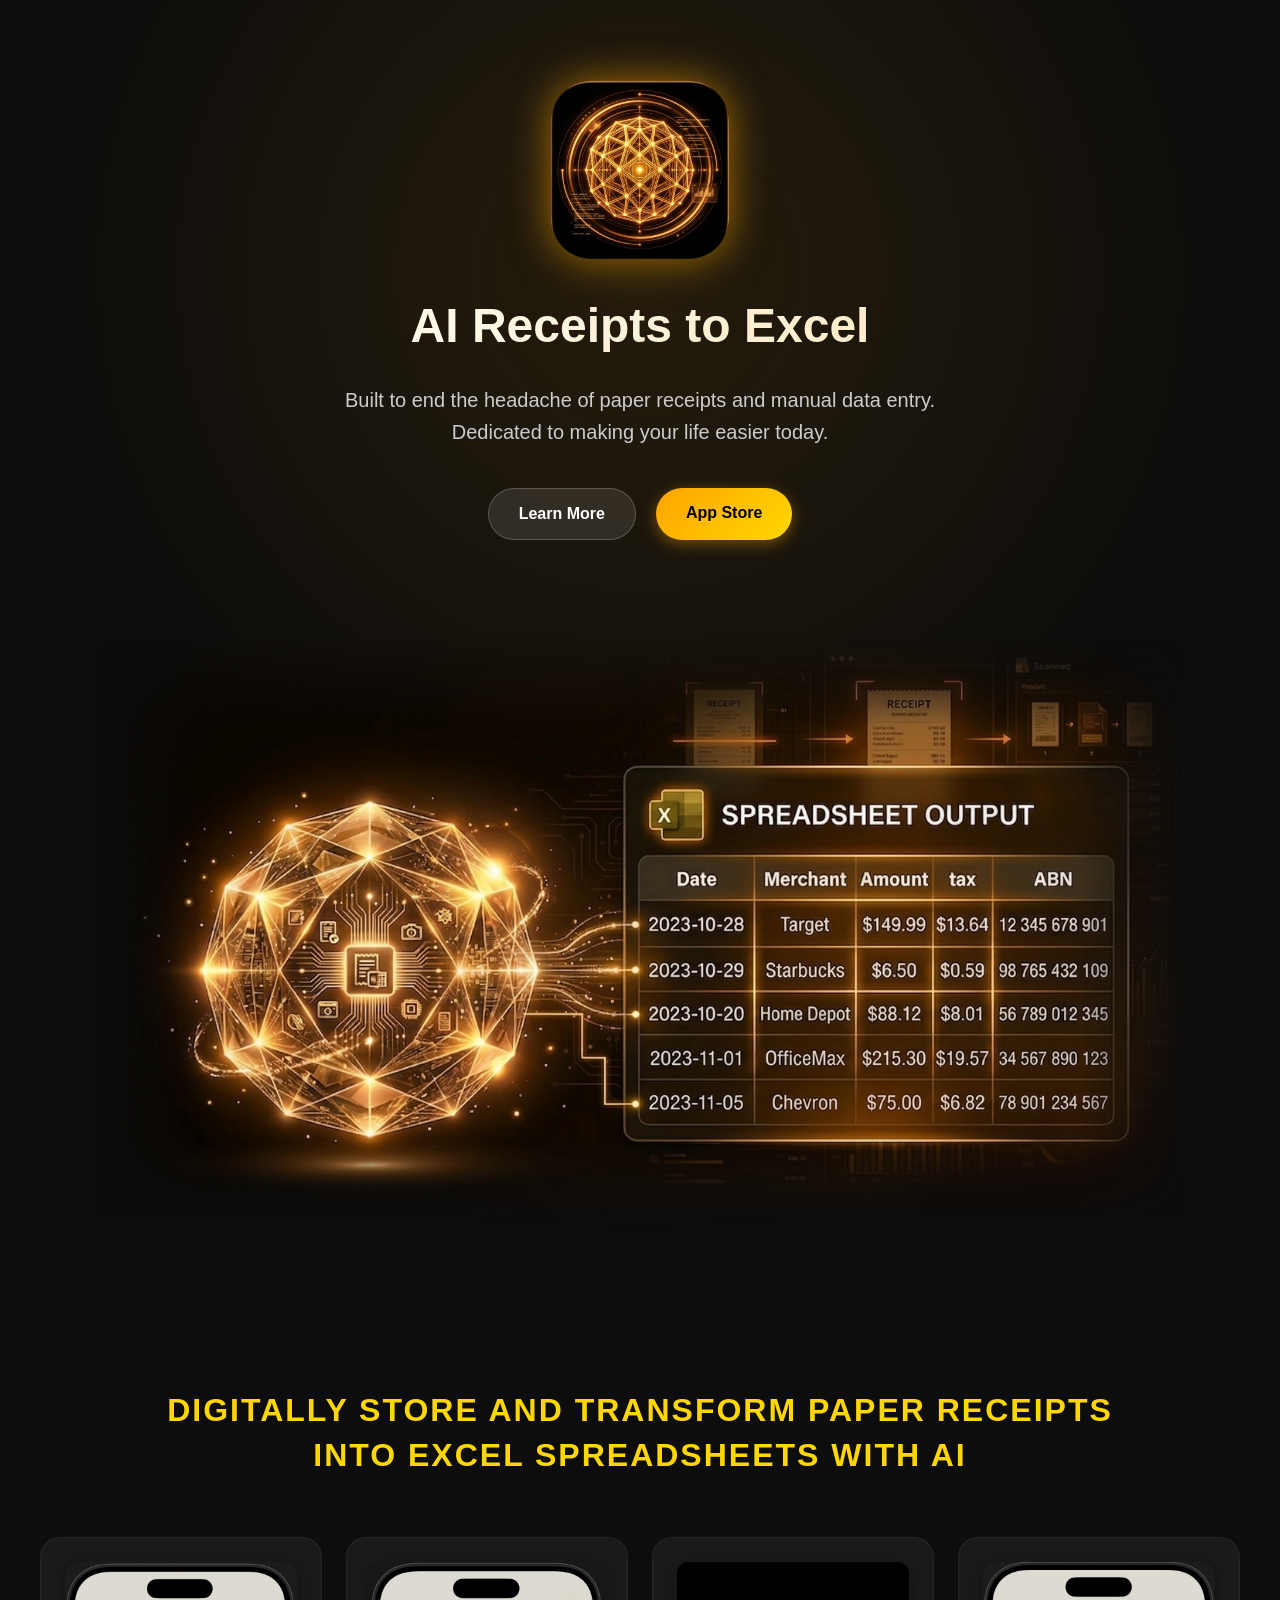
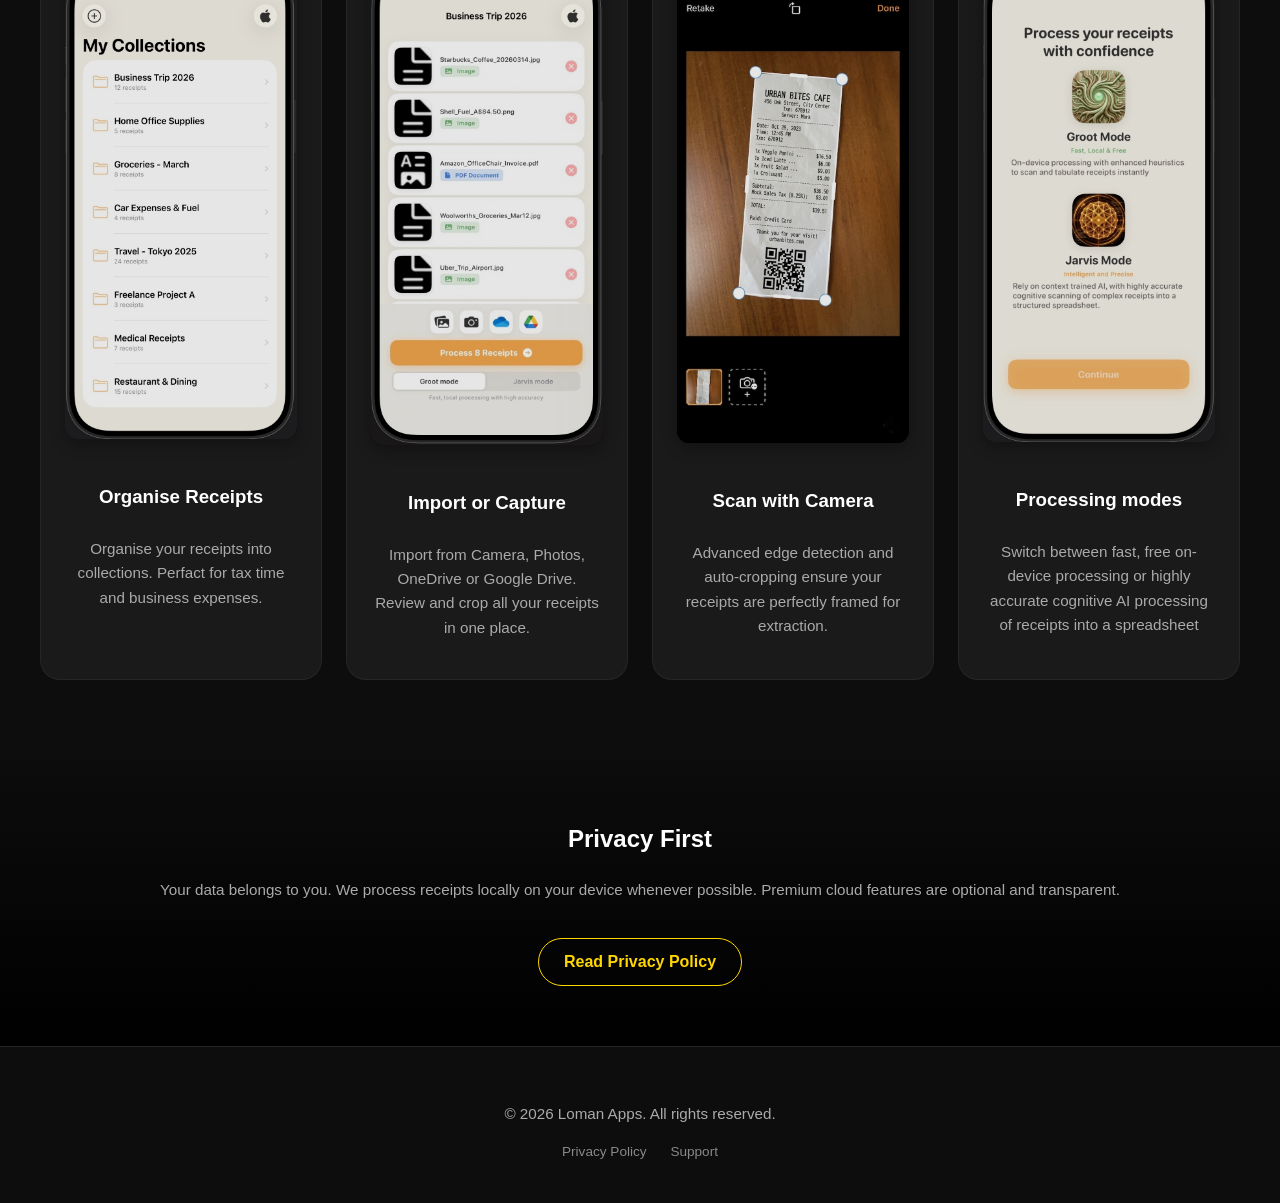
==== commit 99073e47: "Update index.html" ====
--- a/index.html
+++ b/index.html
@@ -26,7 +26,7 @@
                 <img src="Jarvis_Icon.png" alt="Jarvis AI Core" class="jarvis-orb">
             </div>
             <h1>AI Receipts to Excel</h1>
-            <p class="tagline">We're a small team dedicated to ending the headache of paper receipts and manual data entry.<br> Hope this app has made your life easier today.</p>
+            <p class="tagline">Built to end the headache of paper receipts and manual data entry.<br> Dedicated to making your life easier today.</p>
             
             <div class="cta-buttons">
                 <a href="#features" class="btn btn-secondary">Learn More</a>
@@ -80,7 +80,7 @@
                         <img src="OnboardPage2.jpg" alt="AI Processing Modes">
                     </div>
                     <h3>Processing modes</h3>
-                    <p>Switch between fast, free on-device processing or highly accurate cognitive AI processing modes.</p>
+                    <p>Switch between fast, free on-device processing or highly accurate cognitive AI processing of receipts into a spreadsheet</p>
                 </div>
             </div>
         </div>
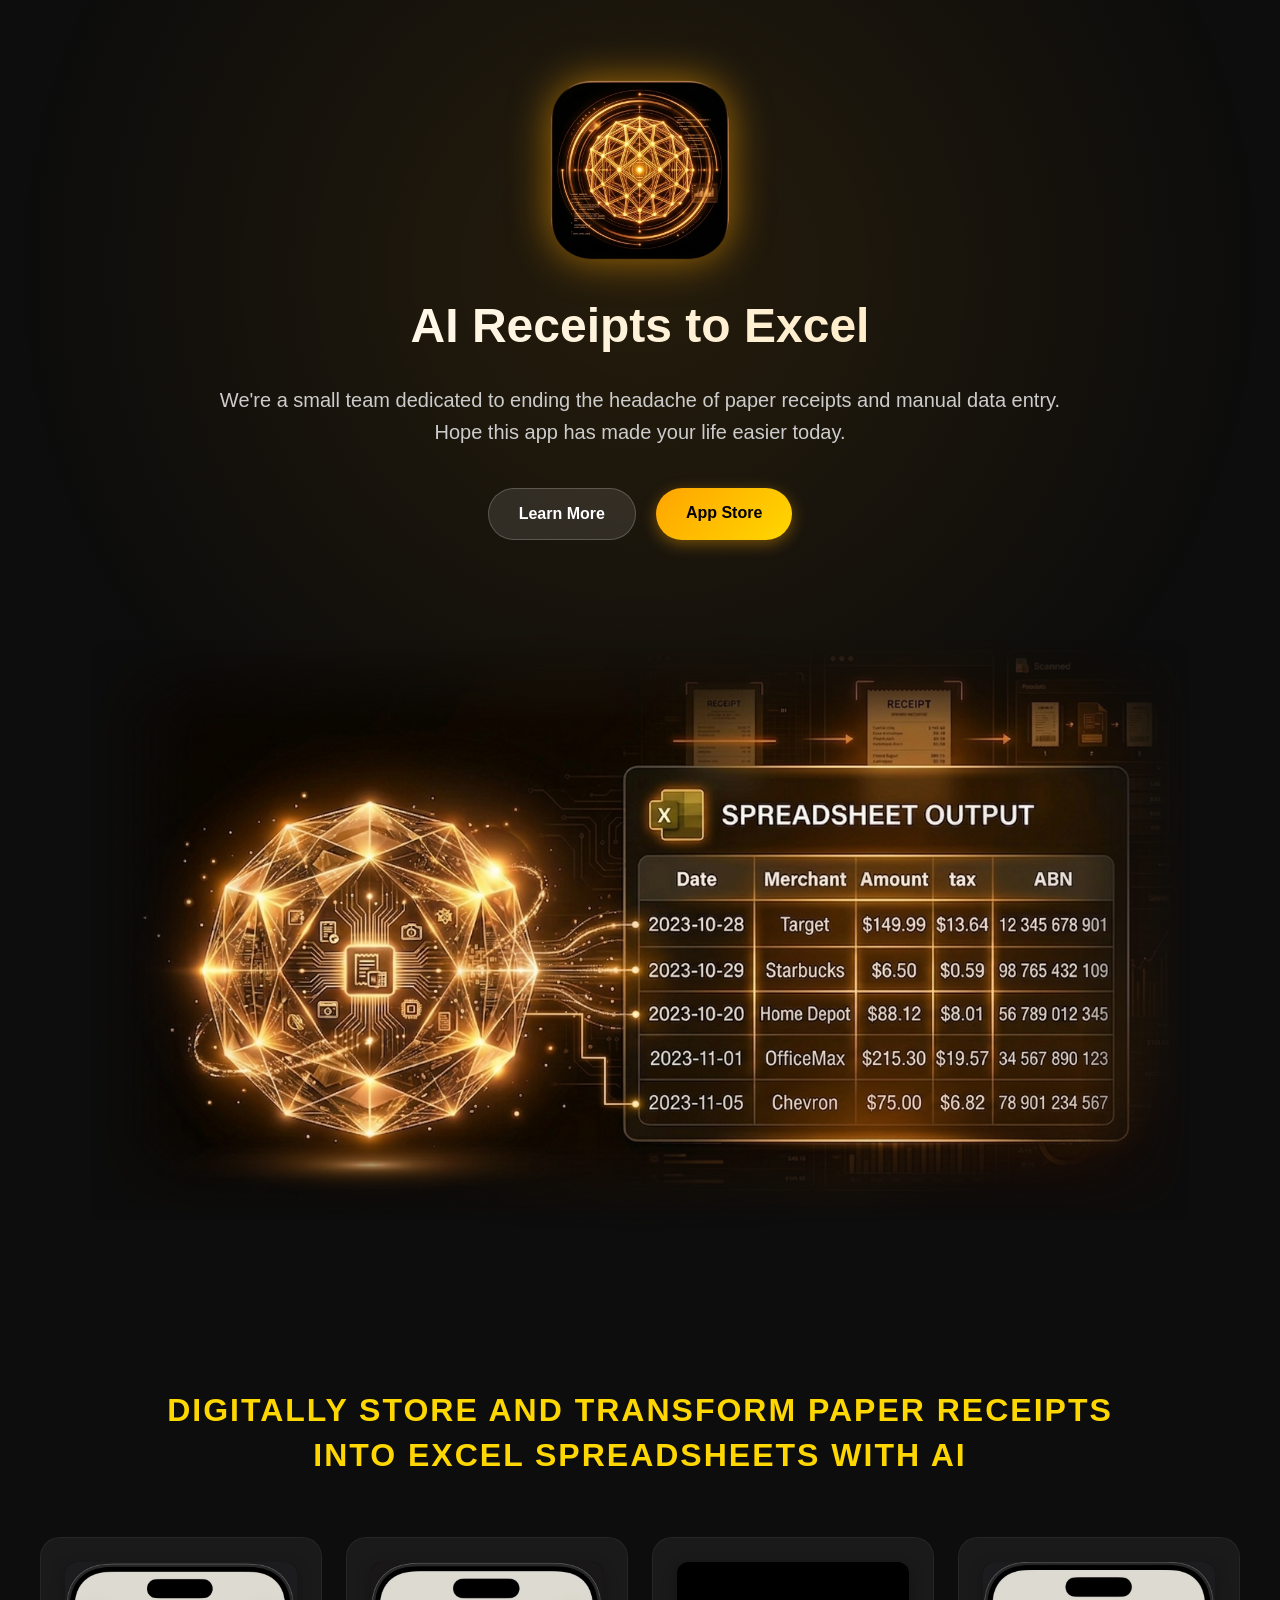
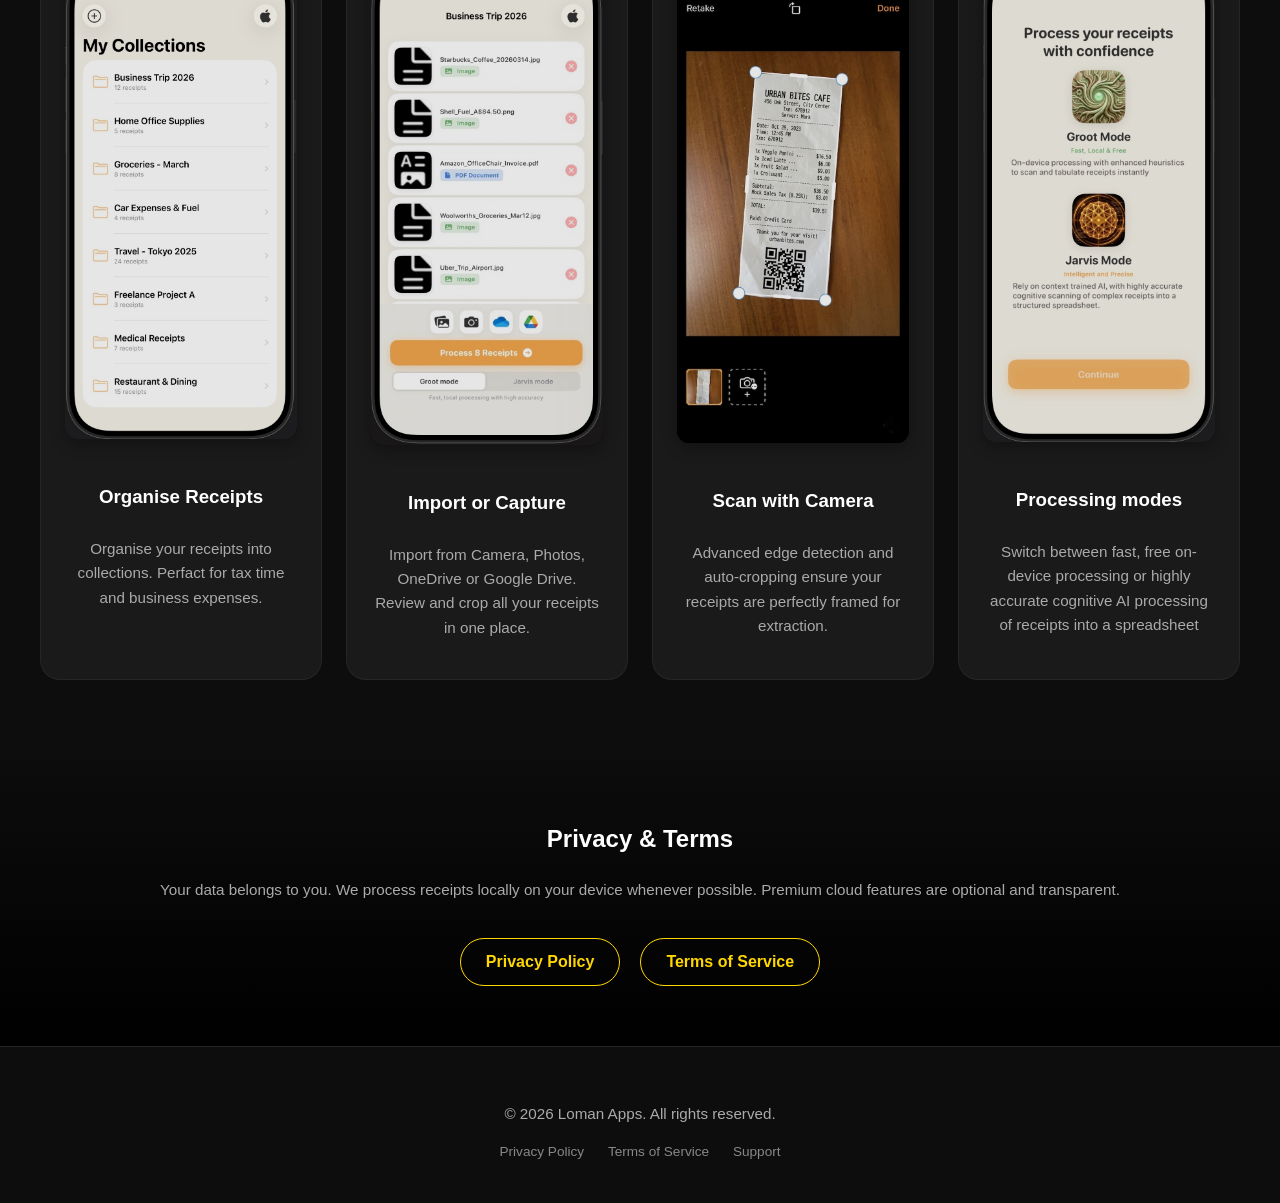
==== commit fee84209: "Update index.html" ====
--- a/index.html
+++ b/index.html
@@ -26,11 +26,11 @@
                 <img src="Jarvis_Icon.png" alt="Jarvis AI Core" class="jarvis-orb">
             </div>
             <h1>AI Receipts to Excel</h1>
-            <p class="tagline">Built to end the headache of paper receipts and manual data entry.<br> Dedicated to making your life easier today.</p>
+            <p class="tagline">We're a small team dedicated to ending the headache of paper receipts and manual data entry.<br> Hope this app has made your life easier today.</p>
             
             <div class="cta-buttons">
                 <a href="#features" class="btn btn-secondary">Learn More</a>
-                <a href="mailto:support@loman.io" class="btn btn-primary">App Store</a>
+                <a href="mailto:AIReceiptToExcel@outlook.com" class="btn btn-primary">App Store</a>
             </div>
         </div>
     </header>
@@ -88,9 +88,12 @@
 
     <section class="privacy-section">
         <div class="container">
-            <h2>Privacy First</h2>
+            <h2>Privacy & Terms</h2>
             <p>Your data belongs to you. We process receipts locally on your device whenever possible. Premium cloud features are optional and transparent.</p>
-            <a href="PRIVACY.md" class="btn btn-outline">Read Privacy Policy</a>
+            <div class="cta-buttons" style="margin-bottom: 0;">
+                <a href="PRIVACY.md" class="btn btn-outline">Privacy Policy</a>
+                <a href="TERMS.md" class="btn btn-outline">Terms of Service</a>
+            </div>
         </div>
     </section>
 
@@ -99,6 +102,7 @@
             <p>&copy; 2026 Loman Apps. All rights reserved.</p>
             <div class="footer-links">
                 <a href="PRIVACY.md">Privacy Policy</a>
+                <a href="TERMS.md">Terms of Service</a>
                 <a href="mailto:support@loman.io">Support</a>
             </div>
         </div>
